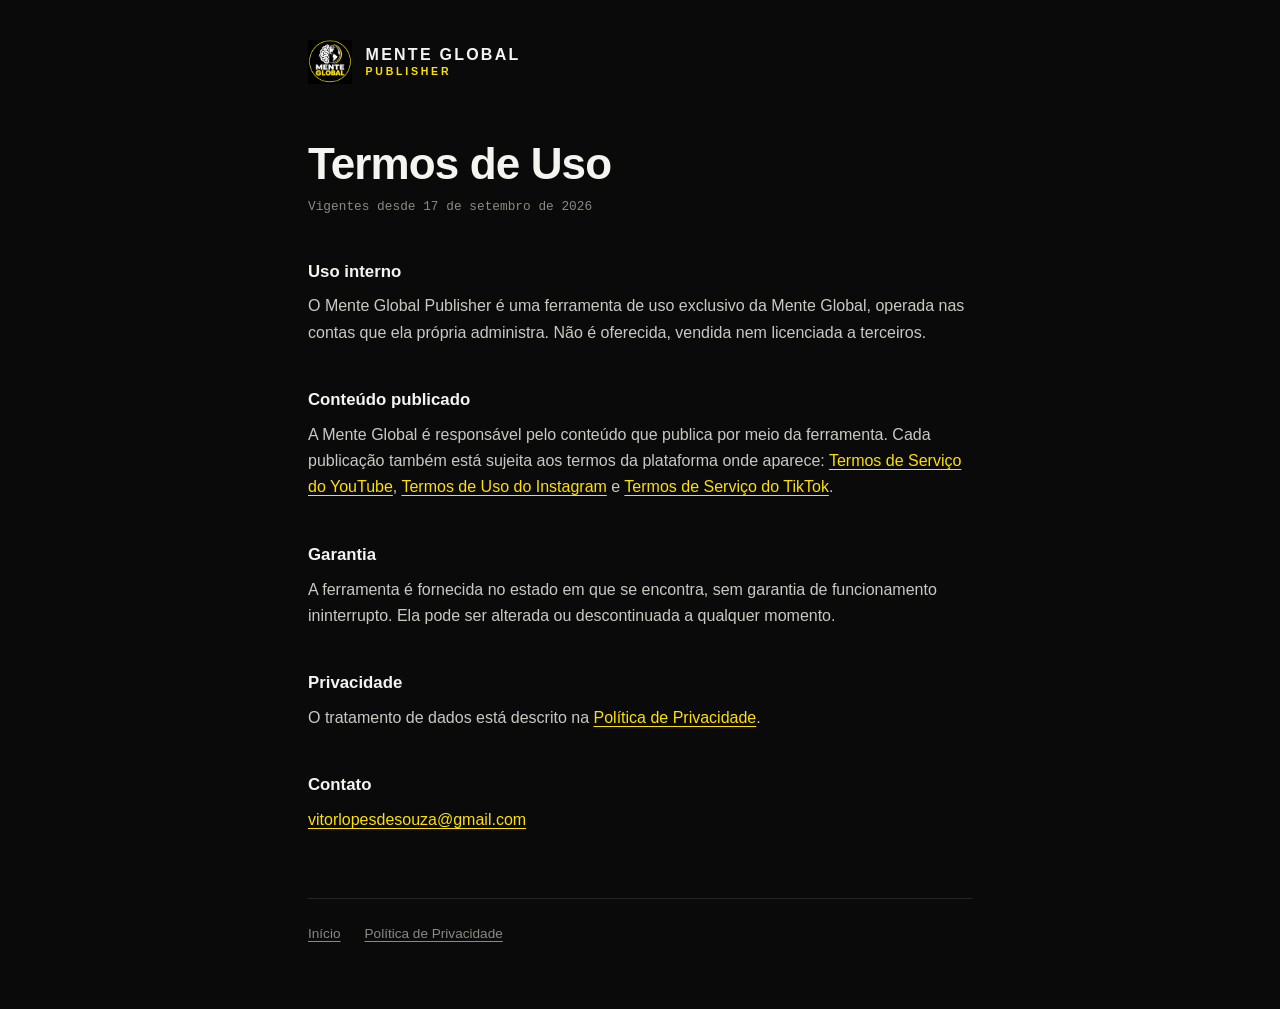
==== termos/index.html @ 5da7eb5d "feat: add public pages for the Mente Global Publisher app Home, privacy policy and terms required by" ====
<!doctype html>
<html lang="pt-BR">
<head>
  <meta charset="utf-8">
  <meta name="viewport" content="width=device-width, initial-scale=1">
  <title>Termos de Uso — Mente Global Publisher</title>
  <link rel="icon" href="../logo.png">
  <link rel="stylesheet" href="../style.css">
</head>
<body>
  <main class="page">
    <a class="brand" href="../">
      <img src="../logo.png" alt="" width="44" height="44">
      <span><strong>MENTE GLOBAL</strong><small>PUBLISHER</small></span>
    </a>

    <h1>Termos de Uso</h1>
    <p class="meta">Vigentes desde 17 de setembro de 2026</p>

    <h2>Uso interno</h2>
    <p>O Mente Global Publisher é uma ferramenta de uso exclusivo da Mente Global, operada nas contas que ela própria administra. Não é oferecida, vendida nem licenciada a terceiros.</p>

    <h2>Conteúdo publicado</h2>
    <p>A Mente Global é responsável pelo conteúdo que publica por meio da ferramenta. Cada publicação também está sujeita aos termos da plataforma onde aparece: <a href="https://www.youtube.com/t/terms">Termos de Serviço do YouTube</a>, <a href="https://help.instagram.com/581066165581870">Termos de Uso do Instagram</a> e <a href="https://www.tiktok.com/legal/terms-of-service">Termos de Serviço do TikTok</a>.</p>

    <h2>Garantia</h2>
    <p>A ferramenta é fornecida no estado em que se encontra, sem garantia de funcionamento ininterrupto. Ela pode ser alterada ou descontinuada a qualquer momento.</p>

    <h2>Privacidade</h2>
    <p>O tratamento de dados está descrito na <a href="../privacidade/">Política de Privacidade</a>.</p>

    <h2>Contato</h2>
    <p><a href="mailto:vitorlopesdesouza@gmail.com">vitorlopesdesouza@gmail.com</a></p>

    <footer>
      <a href="../">Início</a>
      <a href="../privacidade/">Política de Privacidade</a>
    </footer>
  </main>
</body>
</html>
---- style.css ----
:root {
  --ground: #0a0a0a;
  --surface: #121211;
  --line: #262624;
  --text: #f4f4f1;
  --text-soft: #c9c9c2;
  --text-dim: #8a8a82;
  --brand: #fee003;
  --sans: "Helvetica Neue", Helvetica, Arial, sans-serif;
  --mono: ui-monospace, "SF Mono", Menlo, monospace;
}

* { box-sizing: border-box; }

body {
  margin: 0;
  background: var(--ground);
  color: var(--text-soft);
  font-family: var(--sans);
  font-size: 1rem;
  line-height: 1.65;
}

a { color: var(--brand); text-underline-offset: 3px; }
a:hover { color: #fff06b; }
a:focus-visible { outline: 2px solid var(--brand); outline-offset: 3px; }

.page { max-width: 44rem; margin: 0 auto; padding: 2.5rem 1.25rem 4rem; }

.brand { display: flex; align-items: center; gap: 0.85rem; text-decoration: none; margin-bottom: 3.5rem; }
.brand img { width: 2.75rem; height: 2.75rem; display: block; }
.brand span { display: flex; flex-direction: column; line-height: 1; gap: 0.2rem; }
.brand strong { color: var(--text); font-size: 1rem; font-weight: 800; letter-spacing: 0.14em; }
.brand small { color: var(--brand); font-size: 0.66rem; font-weight: 700; letter-spacing: 0.26em; }

h1 { color: var(--text); font-size: clamp(2rem, 6vw, 2.75rem); font-weight: 800; letter-spacing: -0.02em; line-height: 1.1; margin: 0 0 0.5rem; }
h2 { color: var(--text); font-size: 1.05rem; font-weight: 700; margin: 2.5rem 0 0.5rem; }
p, li { margin: 0 0 0.9rem; }
ul { padding-left: 1.2rem; }
strong { color: var(--text); }

.meta { font-family: var(--mono); font-size: 0.8rem; color: var(--text-dim); margin-bottom: 2.25rem; }
.lead { font-size: 1.15rem; color: var(--text); }

.card { background: var(--surface); border: 1px solid var(--line); padding: 1.25rem; margin: 1.5rem 0; }
.card code { font-family: var(--mono); font-size: 0.95rem; color: var(--text); word-break: break-all; }

button {
  font: inherit; font-weight: 700; font-size: 0.9rem;
  background: var(--brand); color: var(--ground); border: 0;
  padding: 0.6rem 1rem; cursor: pointer; margin-top: 0.9rem;
}
button:focus-visible { outline: 2px solid var(--text); outline-offset: 3px; }

footer { margin-top: 4rem; padding-top: 1.5rem; border-top: 1px solid var(--line); display: flex; flex-wrap: wrap; gap: 0.5rem 1.5rem; font-size: 0.85rem; }
footer a { color: var(--text-dim); }
footer a:hover { color: var(--text); }
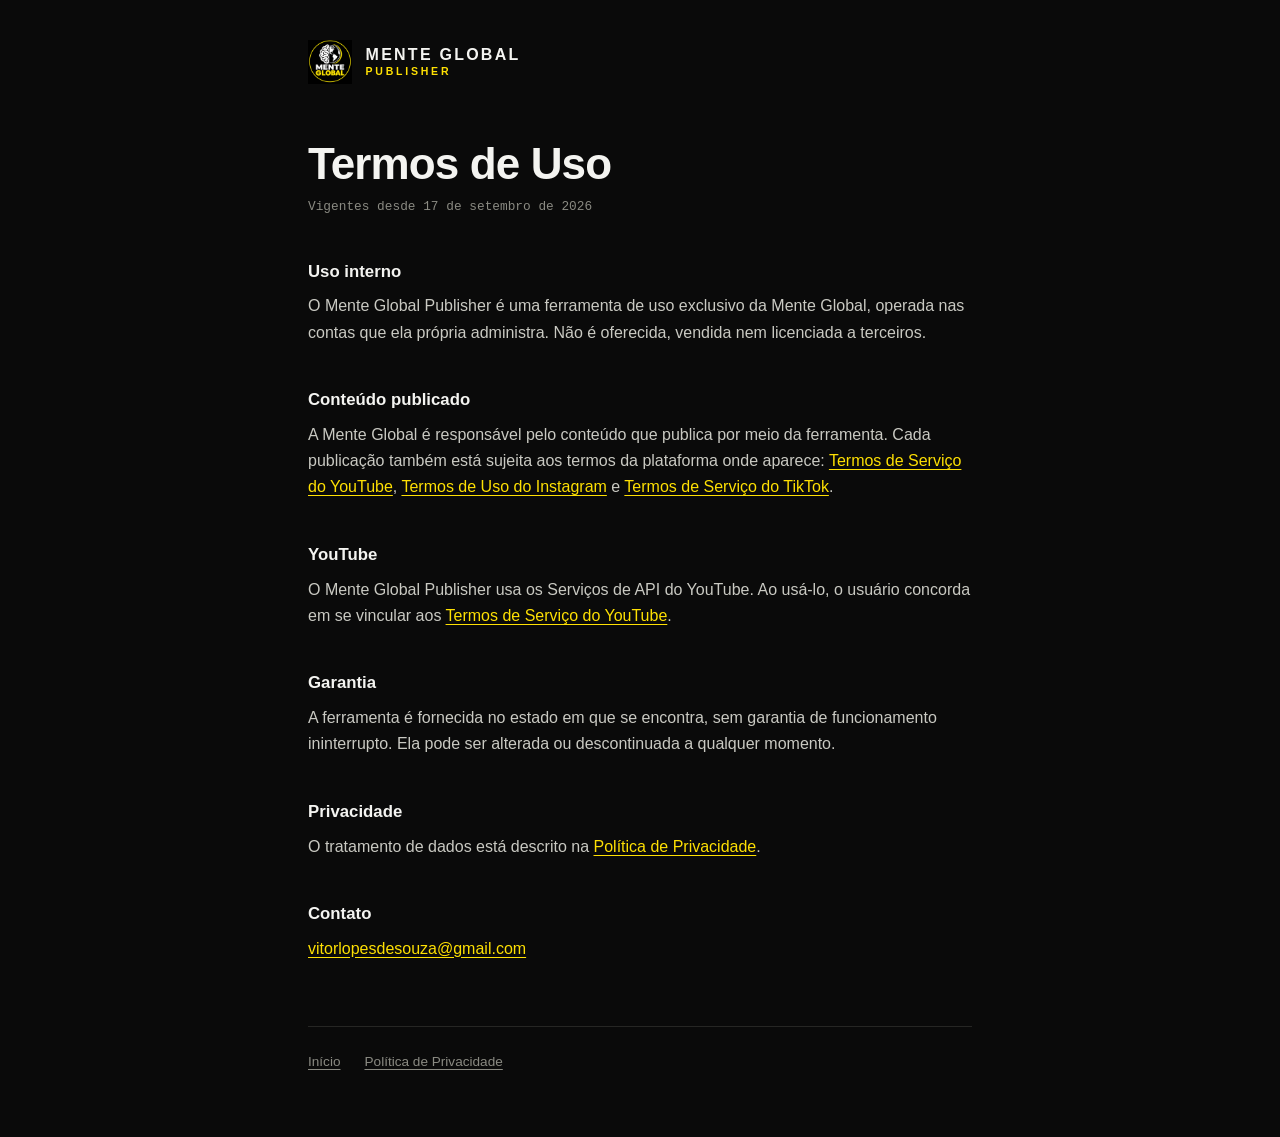
==== commit 77ee6233: "docs: state YouTube API Services use explicitly for the API audit Co-Authored-By: Claude Opus 5 (1M " ====
--- a/termos/index.html
+++ b/termos/index.html
@@ -23,6 +23,9 @@
     <h2>Conteúdo publicado</h2>
     <p>A Mente Global é responsável pelo conteúdo que publica por meio da ferramenta. Cada publicação também está sujeita aos termos da plataforma onde aparece: <a href="https://www.youtube.com/t/terms">Termos de Serviço do YouTube</a>, <a href="https://help.instagram.com/581066165581870">Termos de Uso do Instagram</a> e <a href="https://www.tiktok.com/legal/terms-of-service">Termos de Serviço do TikTok</a>.</p>
 
+    <h2>YouTube</h2>
+    <p>O Mente Global Publisher usa os Serviços de API do YouTube. Ao usá-lo, o usuário concorda em se vincular aos <a href="https://www.youtube.com/t/terms">Termos de Serviço do YouTube</a>.</p>
+
     <h2>Garantia</h2>
     <p>A ferramenta é fornecida no estado em que se encontra, sem garantia de funcionamento ininterrupto. Ela pode ser alterada ou descontinuada a qualquer momento.</p>
 
